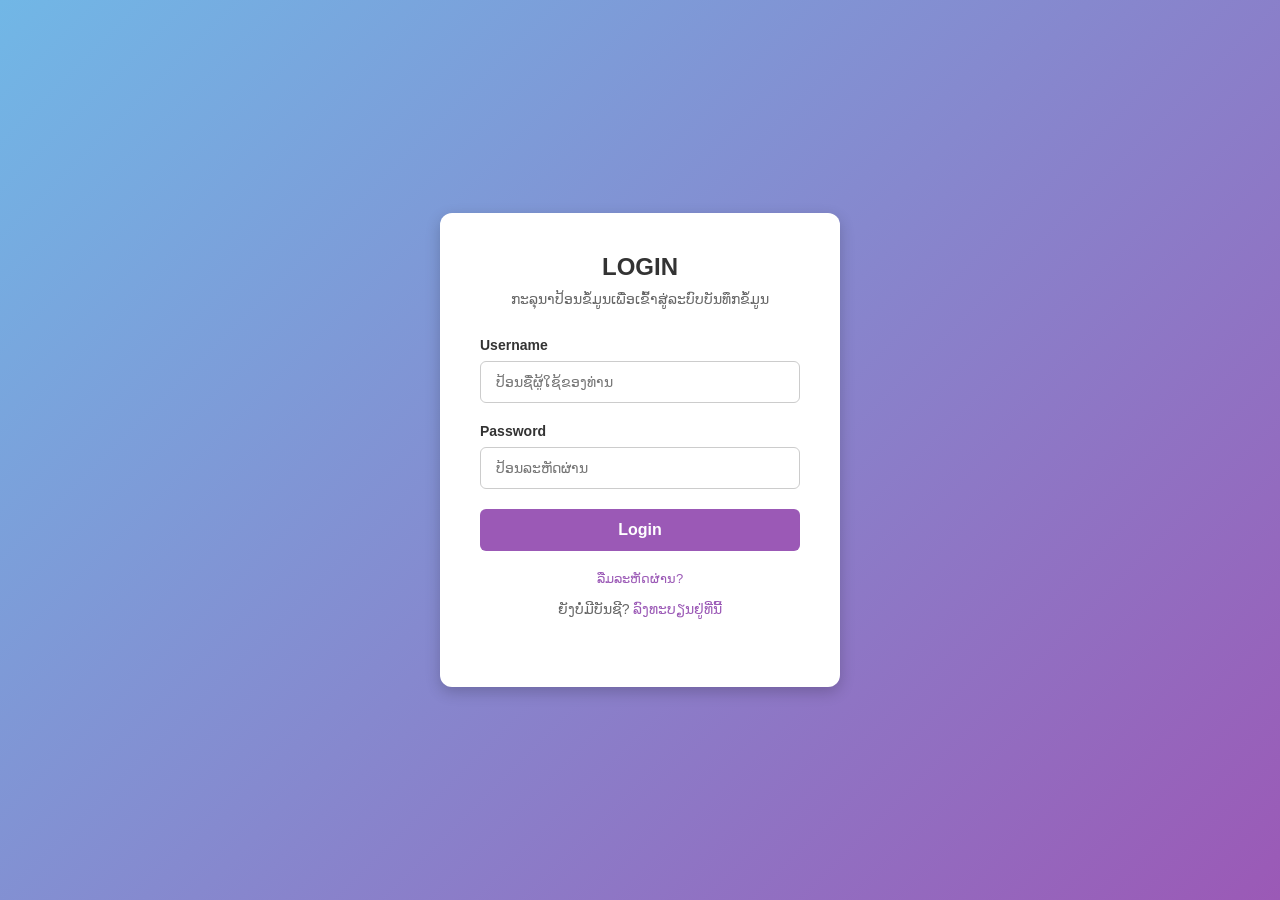
==== index.html @ 391f0e93 "Add files via upload" ====
<!DOCTYPE html>
<html lang="lo">
<head>
    <meta charset="UTF-8">
    <meta name="viewport" content="width=device-width, initial-scale=1.0">
    <title>ເຂົ້າສູ່ລະບົບ - ຂໍ້ມູນສ່ວນຕົວ</title>
    <link rel="stylesheet" href="style.css">
    <link rel="stylesheet" href="https://cdnjs.cloudflare.com/ajax/libs/font-awesome/6.4.0/css/all.min.css">
</head>
<body>

    <div class="login-container">
        <h2>LOGIN</h2>
        <p>ກະລຸນາປ້ອນຂໍ້ມູນເພື່ອເຂົ້າສູ່ລະບົບບັນທຶກຂໍ້ມູນ</p>
        
        <form id="loginForm">
            <div class="input-group">
                <label for="username">Username</label>
                <input type="text" id="username" placeholder="ປ້ອນຊື່ຜູ້ໃຊ້ຂອງທ່ານ" required>
            </div>
            
            <div class="input-group">
                <label for="password">Password</label>
                <input type="password" id="password" placeholder="ປ້ອນລະຫັດຜ່ານ" required>
            </div>
            
            <button type="button" class="btn-login" onclick="checkLogin()">Login</button>
            
            <div class="form-footer">
                <a href="#">ລືມລະຫັດຜ່ານ?</a>
                <p>ຍັງບໍ່ມີບັນຊີ? <a href="#">ລົງທະບຽນຢູ່ທີ່ນີ້</a></p>
            </div>
        </form>
    </div>

    <div id="customAlert" class="modal-overlay">
        <div class="modal-box">
            <div id="modalIcon" class="modal-icon"></div>
            <h3 id="modalTitle">ແຈ້ງເຕືອນ</h3>
            <p id="modalMessage">ຂໍ້ຄວາມແຈ້ງເຕືອນ...</p>
            <button class="btn-close-modal" onclick="closeModal()">ຕົກລົງ</button>
        </div>
    </div>

    <script src="script.js"></script>
</body>
</html>
---- style.css ----
/* ຕັ້ງຄ່າຟອນ ແລະ ລ້າງຄ່າ Margin */
* {
    margin: 0;
    padding: 0;
    box-sizing: border-box;
    font-family: 'Noto Sans Lao', sans-serif;
}

/* ພື້ນຫຼັງໜ້າເວັບຫຼັກ */
body {
    background: linear-gradient(135deg, #71b7e6, #9b59b6);
    height: 100vh;
    display: flex;
    justify-content: center;
    align-items: center;
    padding: 20px;
}

/* ກ່ອງລັອກອິນ */
.login-container {
    background: #ffffff;
    max-width: 400px;
    width: 100%;
    padding: 40px;
    border-radius: 12px;
    box-shadow: 0 5px 15px rgba(0, 0, 0, 0.2);
    text-align: center;
}

.login-container h2 {
    color: #333;
    margin-bottom: 10px;
}

.login-container p {
    color: #666;
    font-size: 14px;
    margin-bottom: 30px;
}

.input-group {
    text-align: left;
    margin-bottom: 20px;
}

.input-group label {
    display: block;
    font-size: 14px;
    color: #333;
    margin-bottom: 8px;
    font-weight: bold;
}

.input-group input {
    width: 100%;
    padding: 12px 15px;
    border: 1px solid #ccc;
    border-radius: 6px;
    font-size: 14px;
    outline: none;
    transition: 0.3s;
}

.input-group input:focus {
    border-color: #9b59b6;
    box-shadow: 0 0 5px rgba(155, 89, 182, 0.5);
}

.btn-login {
    width: 100%;
    padding: 12px;
    background: #9b59b6;
    border: none;
    border-radius: 6px;
    color: white;
    font-size: 16px;
    font-weight: bold;
    cursor: pointer;
    transition: 0.3s;
}

.btn-login:hover {
    background: #8e44ad;
}

.form-footer {
    margin-top: 20px;
    font-size: 13px;
}

.form-footer a {
    color: #9b59b6;
    text-decoration: none;
}

.form-footer a:hover {
    text-decoration: underline;
}

.form-footer p {
    margin-top: 15px;
}

/* ==========================================
   MODERN & VIBRANT POPUP (MODAL) STYLE
   ========================================== */

/* ພື້ນຫຼັງມົວທາງຫຼັງ Popup */
.modal-overlay {
    position: fixed;
    top: 0;
    left: 0;
    width: 100%;
    height: 100%;
    background: rgba(15, 23, 42, 0.6);
    backdrop-filter: blur(8px);
    display: flex;
    justify-content: center;
    align-items: center;
    opacity: 0;
    pointer-events: none;
    transition: all 0.4s cubic-bezier(0.4, 0, 0.2, 1);
    z-index: 9999;
}

.modal-overlay.active {
    opacity: 1;
    pointer-events: auto;
}

/* ກ່ອງຂໍ້ຄວາມ Popup */
.modal-box {
    background: #ffffff;
    padding: 40px 30px;
    border-radius: 24px;
    max-width: 380px;
    width: 90%;
    text-align: center;
    box-shadow: 0 25px 50px -12px rgba(0, 0, 0, 0.25);
    transform: translateY(30px) scale(0.95);
    transition: all 0.4s cubic-bezier(0.34, 1.56, 0.64, 1);
}

.modal-overlay.active .modal-box {
    transform: translateY(0) scale(1);
}

.modal-icon {
    font-size: 65px;
    margin-bottom: 20px;
    display: inline-block;
    filter: drop-shadow(0 10px 15px rgba(0,0,0,0.1));
}

/* 🟢 ສີຂຽວ Success */
.success-color {
    color: #10b981;
    animation: successPulse 0.6s ease-in-out;
}

/* 🔴 ສີແດງ Error */
.error-color {
    color: #ef4444;
    animation: errorShake 0.4s ease-in-out;
}

.modal-box h3 {
    font-size: 24px;
    color: #1e293b;
    margin-bottom: 12px;
    font-weight: 700;
}

.modal-box p {
    font-size: 15px;
    color: #64748b;
    margin-bottom: 28px;
    line-height: 1.6;
}

/* ປຸ່ມກົດຕົກລົງ Gradient */
.btn-close-modal {
    background: linear-gradient(135deg, #4f46e5, #7c3aed);
    color: white;
    border: none;
    padding: 14px 30px;
    font-size: 16px;
    font-weight: 600;
    border-radius: 14px;
    cursor: pointer;
    box-shadow: 0 10px 20px -5px rgba(79, 70, 229, 0.4);
    transition: all 0.3s ease;
    width: 100%;
}

.btn-close-modal:hover {
    transform: translateY(-3px);
    box-shadow: 0 15px 25px -5px rgba(79, 70, 229, 0.5);
    background: linear-gradient(135deg, #4338ca, #6d28d9);
}

/* ANIMATIONS */
@keyframes successPulse {
    0% { transform: scale(0.5); opacity: 0; }
    50% { transform: scale(1.2); }
    100% { transform: scale(1); opacity: 1; }
}

@keyframes errorShake {
    0%, 100% { transform: translateX(0); }
    20%, 60% { transform: translateX(-6px); }
    40%, 80% { transform: translateX(6px); }
}
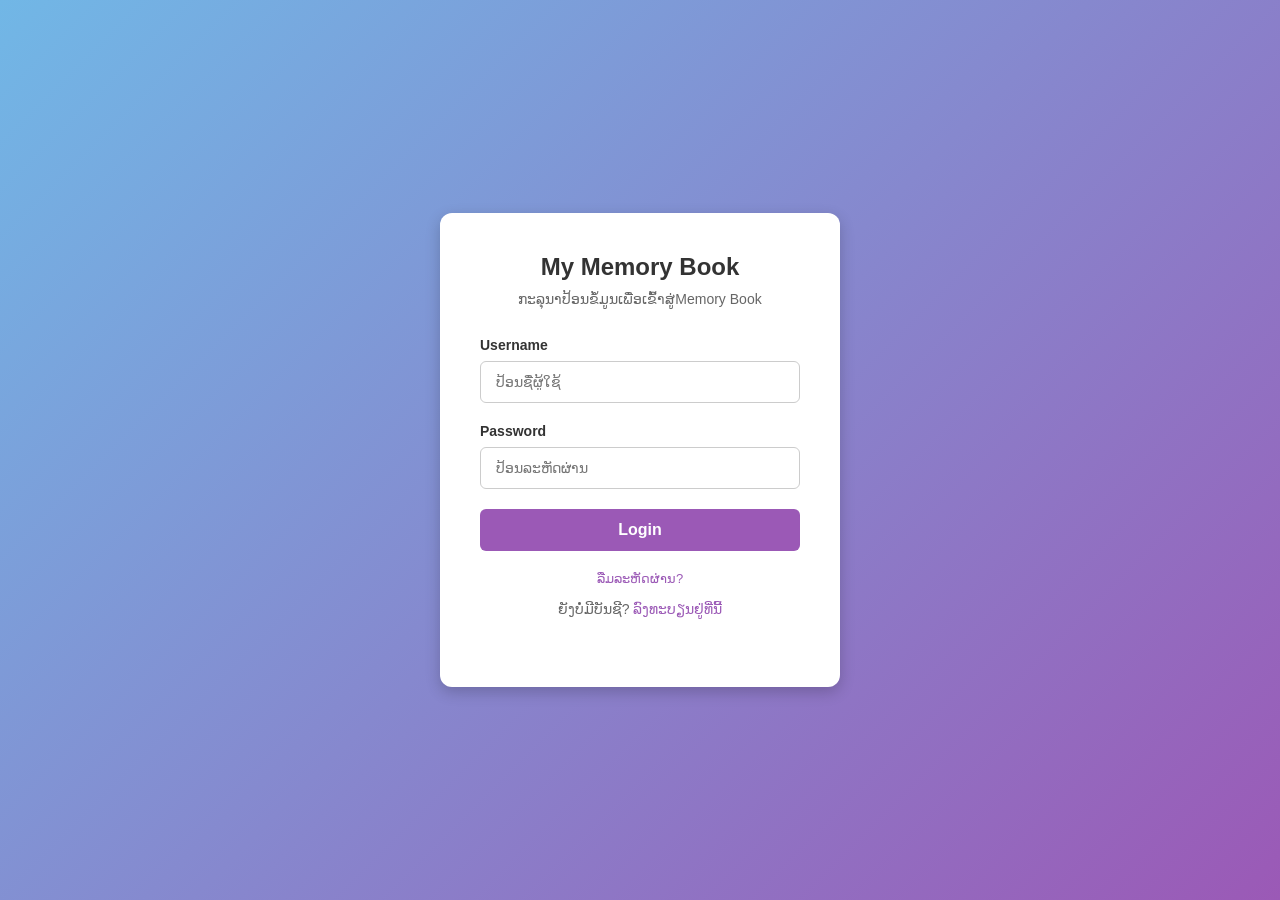
==== commit 98060f46: "Update login page content and title" ====
--- a/index.html
+++ b/index.html
@@ -8,15 +8,14 @@
     <link rel="stylesheet" href="https://cdnjs.cloudflare.com/ajax/libs/font-awesome/6.4.0/css/all.min.css">
 </head>
 <body>
-
     <div class="login-container">
-        <h2>LOGIN</h2>
-        <p>ກະລຸນາປ້ອນຂໍ້ມູນເພື່ອເຂົ້າສູ່ລະບົບບັນທຶກຂໍ້ມູນ</p>
+        <h2>My Memory Book</h2>
+        <p>ກະລຸນາປ້ອນຂໍ້ມູນເພື່ອເຂົ້າສູ່Memory Book </p>
         
         <form id="loginForm">
             <div class="input-group">
                 <label for="username">Username</label>
-                <input type="text" id="username" placeholder="ປ້ອນຊື່ຜູ້ໃຊ້ຂອງທ່ານ" required>
+                <input type="text" id="username" placeholder="ປ້ອນຊື່ຜູ້ໃຊ້" required>
             </div>
             
             <div class="input-group">
@@ -44,4 +43,4 @@
 
     <script src="script.js"></script>
 </body>
-</html>+</html>
